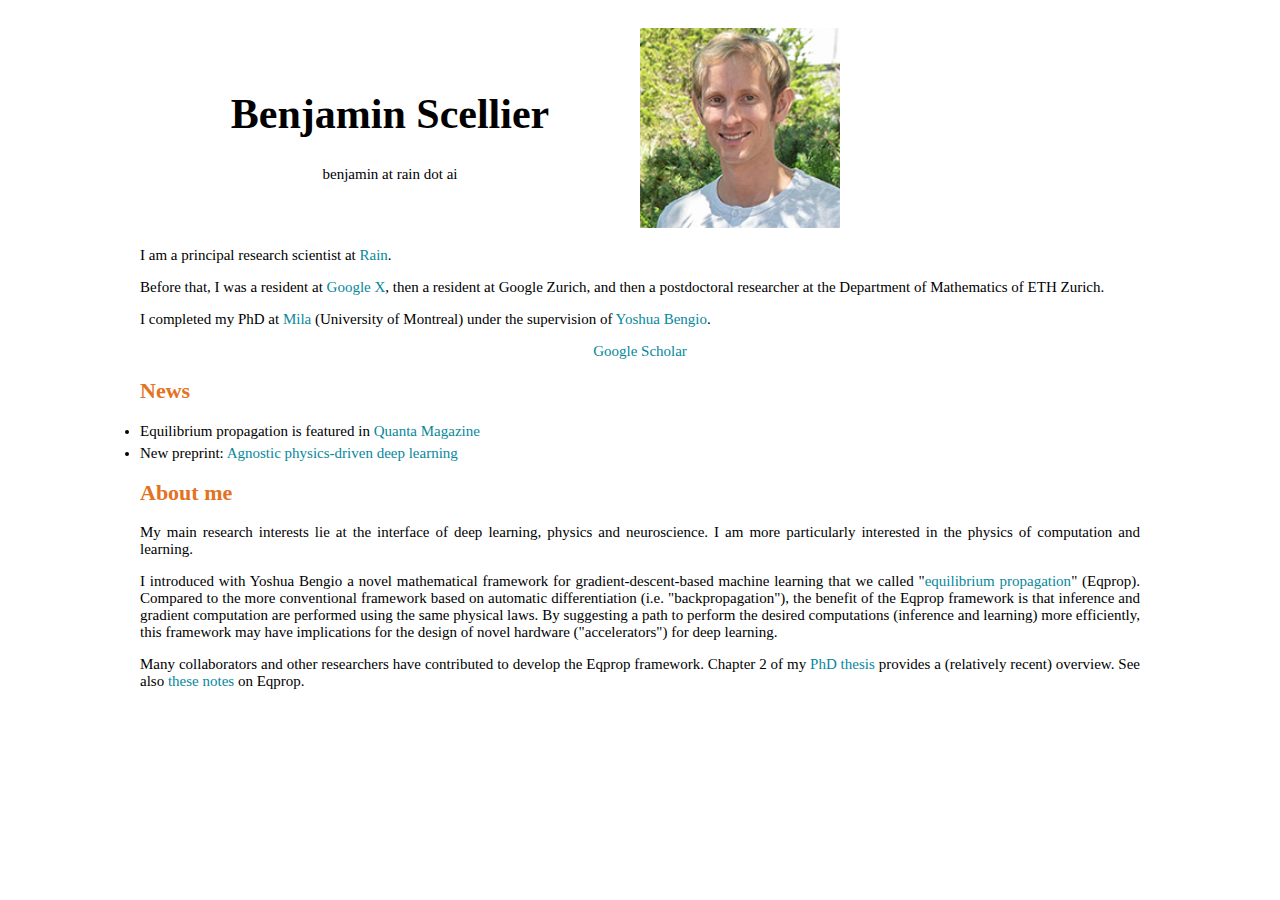
==== index.html @ 1b03ac94 "remobe blue-link" ====
<!DOCTYPE html>
<html>
<head>
    <meta charset="windows-1252">
    <meta name="viewport" content="width=device-width, initial-scale=1">
    <title>Benjamin Scellier</title>
    <link href="styles.css" rel="stylesheet" type="text/css">
</head>
<body>
    <div class="container">
        <div class="header-section">
            <div class="header-text">
                <h1>Benjamin Scellier</h1>
                <p>benjamin at rain dot ai</p>
            </div>
            <div class="header-image">
                <img src="./img.jpg" alt="Profile Picture" width="200" height="200">
            </div>
        </div>
        <div>
            <p>I am a principal research scientist at  <a href="https://rain.ai/">Rain</a>.</p>
            <p>Before that, I was a resident at <a href="https://x.company/">Google X</a>, then a resident at Google Zurich, and then a postdoctoral researcher at the Department of Mathematics of ETH Zurich.</p>
            <p>I completed my PhD at <a href="https://mila.quebec/en/">Mila</a> (University of Montreal) under the supervision of <a href="https://yoshuabengio.org/">Yoshua Bengio</a>.</p>
        </div>
        <div align="center">
            <a href="https://scholar.google.com/citations?user=GWyeAskAAAAJ&hl=en">Google Scholar</a>
        </div>
        <div class="news-section">
            <h2>News</h2>
              <li> Equilibrium propagation is featured in <a href="https://www.quantamagazine.org/how-to-make-the-universe-think-for-us-20220531/"> Quanta Magazine</a></li>
              <li> New preprint: <a href="https://arxiv.org/abs/2205.15021">Agnostic physics-driven deep learning</a></li>
        </div>
        <div class="about-section">
            <h2>About me</h2>
            <p>My main research interests lie at the interface of deep learning, physics and neuroscience. I am more particularly interested in the physics of computation and learning.</p>
            <p>I introduced with Yoshua Bengio a novel mathematical framework for gradient-descent-based machine learning that we called "<a href="https://www.frontiersin.org/articles/10.3389/fncom.2017.00024/full">equilibrium propagation</a>" (Eqprop). Compared to the more conventional framework based on automatic differentiation (i.e. "backpropagation"), the benefit of the Eqprop framework is that inference and gradient computation are performed using the same physical laws. By suggesting a path to perform the desired computations (inference and learning) more efficiently, this framework may have implications for the design of novel hardware ("accelerators") for deep learning.</p>
            <p>Many collaborators and other researchers have contributed to develop the Eqprop framework.
            Chapter 2 of my <a href="https://papyrus.bib.umontreal.ca/xmlui/handle/1866/25593">PhD thesis</a> provides a (relatively recent) overview. See also <a href="eqprop/eqprop.html">these notes</a> on Eqprop.
            <!╌-See also Agostic Eqprop (AEqprop), a novel physical learning algorithm that overcome several of the limitations of Eqprop.-->
            </p>
        </div>
    </div>
</body>
</html>
---- styles.css ----
a {
color: #07889b;
text-decoration: none;
}

a:focus,
a:hover {
color: #e37222;
}

body,
p,
a,
strong {
font-family: "TeXGyrePagella", "Palatino Linotype", "Book Antiqua", Palatino, serif;
font-size: 15px;
}

.news-section li {
margin-bottom: 5px;
}

.fade {
transition: opacity 0.2s ease-in-out;
}

.main-table {
width: 100%;
max-width: 800px;
}

@media (max-width: 800px) {
.main-table {
display: flex;
flex-direction: column;
align-items: center;
}

.main-table td {
display: block;
width: 100%;
}
}

@media (max-width: 800px) {
.container {
padding: 10px;
}
}

.container {
max-width: 1000px;
margin: 0 auto;
padding: 20px;
text-align: justify;
}

.header-section {
display: flex;
justify-content: center;
align-items: center;
}

.header-text {
flex: 1;
text-align: center;
}

.header-image {
flex: 1;
}

h1 {
font-size: 42px;
}

h2 {
font-size: 22px;
color: #e37222;
}
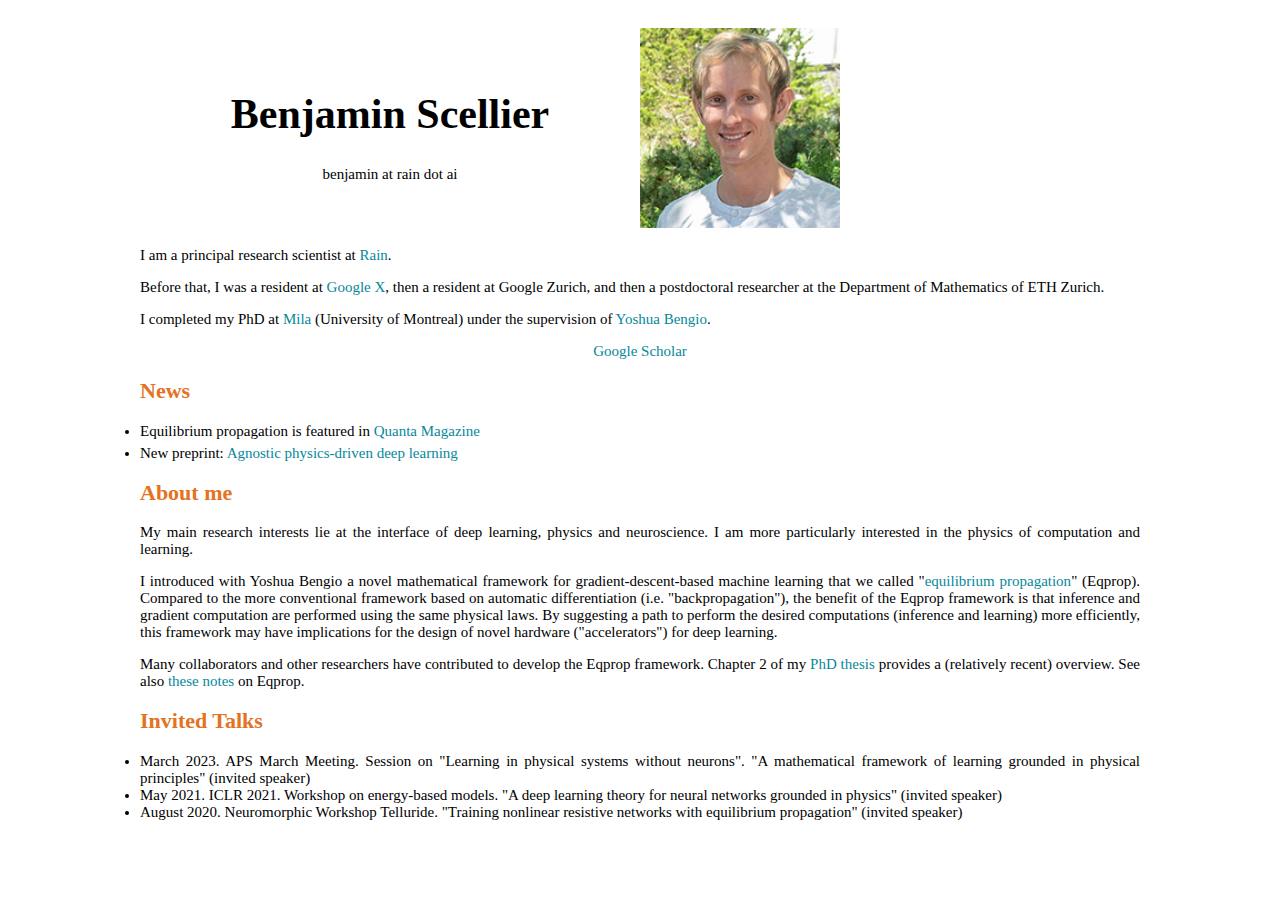
==== commit 2b2be0d6: "invited talks section" ====
--- a/index.html
+++ b/index.html
@@ -39,6 +39,12 @@
             <!╌-See also Agostic Eqprop (AEqprop), a novel physical learning algorithm that overcome several of the limitations of Eqprop.-->
             </p>
         </div>
+        <div>
+            <h2>Invited Talks</h2>
+            <li>March 2023. APS March Meeting. Session on "Learning in physical systems without neurons". "A mathematical framework of learning grounded in physical principles" (invited speaker)</li>
+            <li>May 2021. ICLR 2021. Workshop on energy-based models. "A deep learning theory for neural networks grounded in physics" (invited speaker)</li>
+            <li>August 2020. Neuromorphic Workshop Telluride. "Training nonlinear resistive networks with equilibrium propagation" (invited speaker)</li>
+        </div>
     </div>
 </body>
 </html>--- a/styles.css
+++ b/styles.css
@@ -1,80 +1,52 @@
 a {
-color: #07889b;
-text-decoration: none;
+  color: #07889b;
+  text-decoration: none;
 }
 
 a:focus,
 a:hover {
-color: #e37222;
+  color: #e37222;
 }
 
 body,
 p,
 a,
 strong {
-font-family: "TeXGyrePagella", "Palatino Linotype", "Book Antiqua", Palatino, serif;
-font-size: 15px;
+  font-family: "TeXGyrePagella", "Palatino Linotype", "Book Antiqua", Palatino, serif;
+  font-size: 15px;
 }
 
 .news-section li {
-margin-bottom: 5px;
-}
-
-.fade {
-transition: opacity 0.2s ease-in-out;
-}
-
-.main-table {
-width: 100%;
-max-width: 800px;
-}
-
-@media (max-width: 800px) {
-.main-table {
-display: flex;
-flex-direction: column;
-align-items: center;
-}
-
-.main-table td {
-display: block;
-width: 100%;
-}
-}
-
-@media (max-width: 800px) {
-.container {
-padding: 10px;
-}
+  margin-bottom: 5px;
 }
 
 .container {
-max-width: 1000px;
-margin: 0 auto;
-padding: 20px;
-text-align: justify;
+  max-width: 1000px;
+  margin: 0 auto;
+  padding: 20px;
+  text-align: justify;
 }
 
 .header-section {
-display: flex;
-justify-content: center;
-align-items: center;
+  display: flex;
+  justify-content: center;
+  align-items: center;
 }
 
 .header-text {
-flex: 1;
-text-align: center;
+  flex: 1;
+  text-align: center;
 }
 
 .header-image {
-flex: 1;
+  flex: 1;
 }
 
 h1 {
-font-size: 42px;
+  font-size: 42px;
 }
 
 h2 {
-font-size: 22px;
-color: #e37222;
-}+  font-size: 22px;
+  color: #e37222;
+}
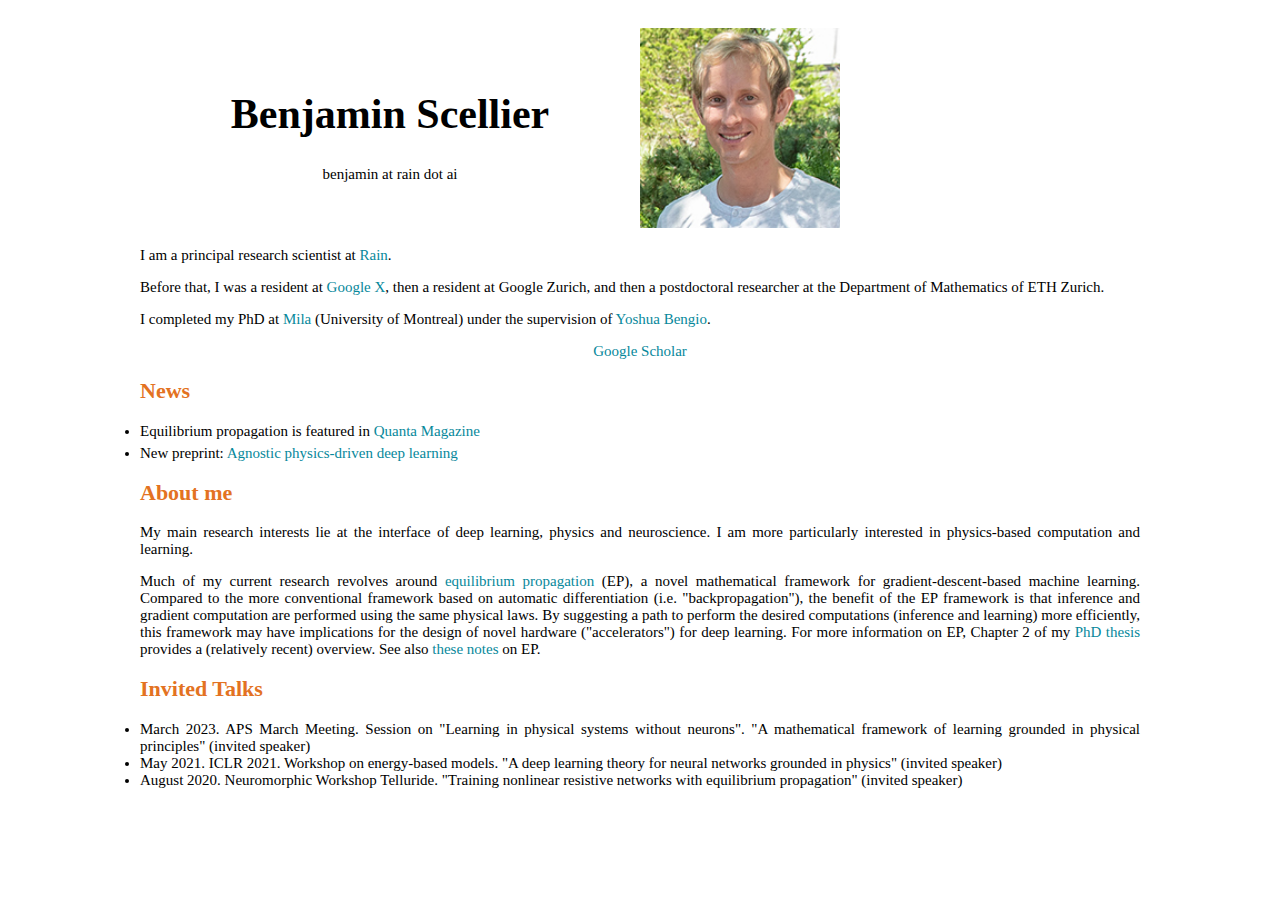
==== commit 0f595590: "update" ====
--- a/index.html
+++ b/index.html
@@ -32,11 +32,8 @@
         </div>
         <div class="about-section">
             <h2>About me</h2>
-            <p>My main research interests lie at the interface of deep learning, physics and neuroscience. I am more particularly interested in the physics of computation and learning.</p>
-            <p>I introduced with Yoshua Bengio a novel mathematical framework for gradient-descent-based machine learning that we called "<a href="https://www.frontiersin.org/articles/10.3389/fncom.2017.00024/full">equilibrium propagation</a>" (Eqprop). Compared to the more conventional framework based on automatic differentiation (i.e. "backpropagation"), the benefit of the Eqprop framework is that inference and gradient computation are performed using the same physical laws. By suggesting a path to perform the desired computations (inference and learning) more efficiently, this framework may have implications for the design of novel hardware ("accelerators") for deep learning.</p>
-            <p>Many collaborators and other researchers have contributed to develop the Eqprop framework.
-            Chapter 2 of my <a href="https://papyrus.bib.umontreal.ca/xmlui/handle/1866/25593">PhD thesis</a> provides a (relatively recent) overview. See also <a href="eqprop/eqprop.html">these notes</a> on Eqprop.
-            <!╌-See also Agostic Eqprop (AEqprop), a novel physical learning algorithm that overcome several of the limitations of Eqprop.-->
+            <p>My main research interests lie at the interface of deep learning, physics and neuroscience. I am more particularly interested in physics-based computation and learning.</p>
+            <p>Much of my current research revolves around <a href="https://www.frontiersin.org/articles/10.3389/fncom.2017.00024/full">equilibrium propagation</a> (EP), a novel mathematical framework for gradient-descent-based machine learning. Compared to the more conventional framework based on automatic differentiation (i.e. "backpropagation"), the benefit of the EP framework is that inference and gradient computation are performed using the same physical laws. By suggesting a path to perform the desired computations (inference and learning) more efficiently, this framework may have implications for the design of novel hardware ("accelerators") for deep learning. For more information on EP, Chapter 2 of my <a href="https://papyrus.bib.umontreal.ca/xmlui/handle/1866/25593">PhD thesis</a> provides a (relatively recent) overview. See also <a href="eqprop/eqprop.html">these notes</a> on EP.
             </p>
         </div>
         <div>
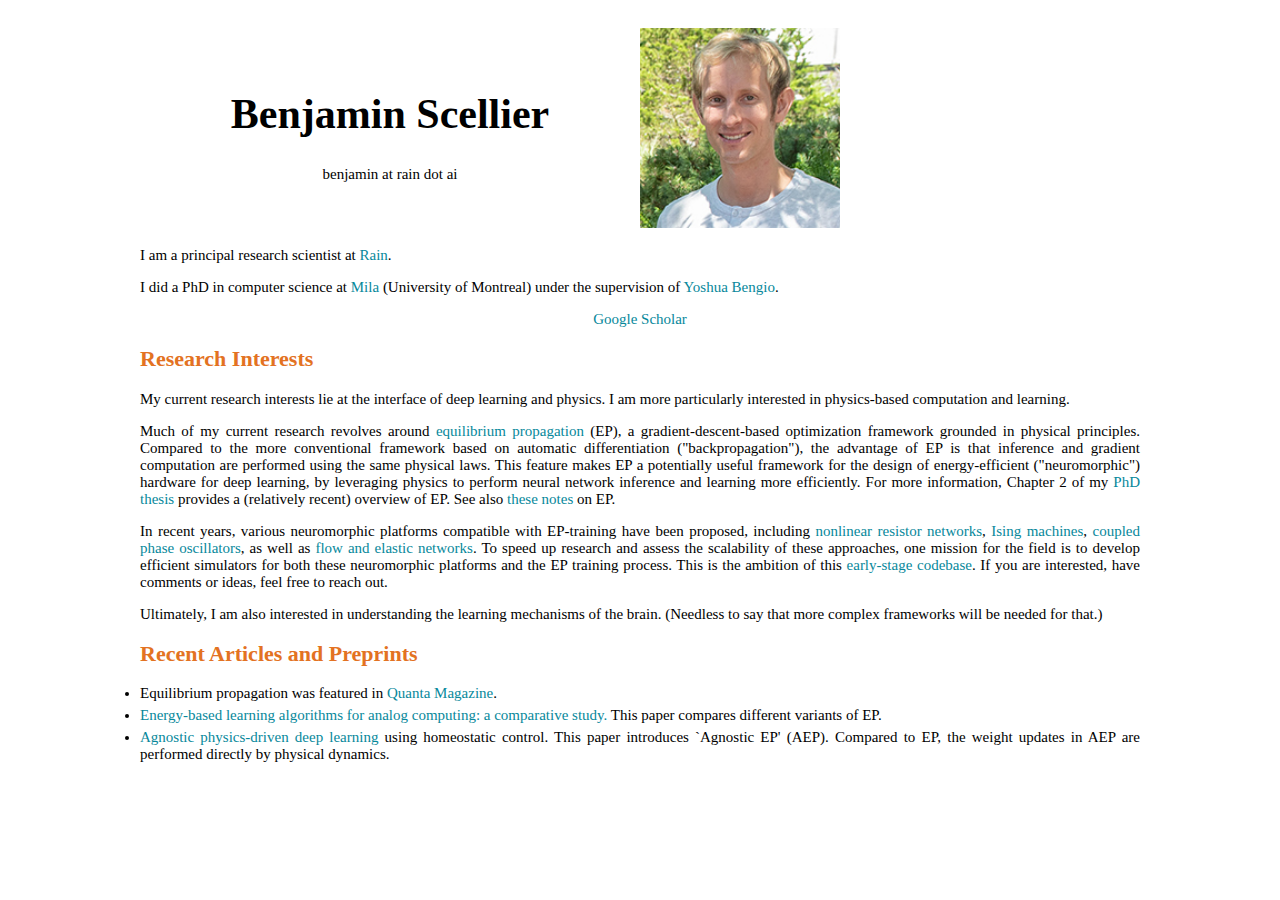
==== commit 4a6926a5: "Link to codebase" ====
--- a/index.html
+++ b/index.html
@@ -19,29 +19,45 @@
         </div>
         <div>
             <p>I am a principal research scientist at  <a href="https://rain.ai/">Rain</a>.</p>
+            <!--
             <p>Before that, I was a resident at <a href="https://x.company/">Google X</a>, then a resident at Google Zurich, and then a postdoctoral researcher at the Department of Mathematics of ETH Zurich.</p>
-            <p>I completed my PhD at <a href="https://mila.quebec/en/">Mila</a> (University of Montreal) under the supervision of <a href="https://yoshuabengio.org/">Yoshua Bengio</a>.</p>
+            -->
+            <p>I did a PhD in computer science at <a href="https://mila.quebec/en/">Mila</a> (University of Montreal) under the supervision of <a href="https://yoshuabengio.org/">Yoshua Bengio</a>.</p>
         </div>
         <div align="center">
             <a href="https://scholar.google.com/citations?user=GWyeAskAAAAJ&hl=en">Google Scholar</a>
         </div>
-        <div class="news-section">
-            <h2>News</h2>
-              <li> Equilibrium propagation is featured in <a href="https://www.quantamagazine.org/how-to-make-the-universe-think-for-us-20220531/"> Quanta Magazine</a></li>
-              <li> New preprint: <a href="https://arxiv.org/abs/2205.15021">Agnostic physics-driven deep learning</a></li>
-        </div>
         <div class="about-section">
-            <h2>About me</h2>
-            <p>My main research interests lie at the interface of deep learning, physics and neuroscience. I am more particularly interested in physics-based computation and learning.</p>
-            <p>Much of my current research revolves around <a href="https://www.frontiersin.org/articles/10.3389/fncom.2017.00024/full">equilibrium propagation</a> (EP), a novel mathematical framework for gradient-descent-based machine learning. Compared to the more conventional framework based on automatic differentiation (i.e. "backpropagation"), the benefit of the EP framework is that inference and gradient computation are performed using the same physical laws. By suggesting a path to perform the desired computations (inference and learning) more efficiently, this framework may have implications for the design of novel hardware ("accelerators") for deep learning. For more information on EP, Chapter 2 of my <a href="https://papyrus.bib.umontreal.ca/xmlui/handle/1866/25593">PhD thesis</a> provides a (relatively recent) overview. See also <a href="eqprop/eqprop.html">these notes</a> on EP.
+            <h2>Research Interests</h2>
+            <p>My current research interests lie at the interface of deep learning and physics. I am more particularly interested in physics-based computation and learning.</p>
+            <p>Much of my current research revolves around <a href="https://www.frontiersin.org/articles/10.3389/fncom.2017.00024/full">equilibrium propagation</a> (EP), a gradient-descent-based optimization framework grounded in physical principles. Compared to the more conventional framework based on automatic differentiation ("backpropagation"), the advantage of EP is that inference and gradient computation are performed using the same physical laws. This feature makes EP a potentially useful framework for the design of energy-efficient ("neuromorphic") hardware for deep learning, by leveraging physics to perform neural network inference and learning more efficiently. For more information, Chapter 2 of my <a href="https://papyrus.bib.umontreal.ca/xmlui/handle/1866/25593">PhD thesis</a> provides a (relatively recent) overview of EP. See also <a href="eqprop/eqprop.html">these notes</a> on EP.</p>
+            <p>
+            In recent years, various neuromorphic platforms compatible with EP-training have been proposed, including <a href="https://arxiv.org/abs/2006.01981">nonlinear resistor networks</a>, <a href="https://arxiv.org/abs/2305.18321">Ising machines</a>, <a href="https://arxiv.org/abs/2402.08579">coupled phase oscillators</a>, as well as <a href="https://journals.aps.org/prx/abstract/10.1103/PhysRevX.11.021045">flow and elastic networks</a>.
+            <!--
+            Experimental realizations of learning schemes closely related to EP have also been performed on resistor networks, memristor crossbars and elastic networks.
+            -->
+            To speed up research and assess the scalability of these approaches, one mission for the field is to develop efficient simulators for both these neuromorphic platforms and the EP training process. This is the ambition of this <a href="https://github.com/rain-neuromorphics/energy-based-learning">early-stage codebase</a>. If you are interested, have comments or ideas, feel free to reach out.
+            </p>
+            <p>
+            Ultimately, I am also interested in understanding the learning mechanisms of the brain. (Needless to say that more complex frameworks will be needed for that.)
             </p>
         </div>
+        <div class="news-section">
+            <h2>Recent Articles and Preprints</h2>
+              <li> Equilibrium propagation was featured in <a href="https://www.quantamagazine.org/how-to-make-the-universe-think-for-us-20220531/"> Quanta Magazine</a>.</li>
+              <li> <a href="https://arxiv.org/abs/2312.15021">Energy-based learning algorithms for analog computing: a comparative study.</a> This paper compares different variants of EP.</li>
+              <li> <a href="https://arxiv.org/abs/2205.15021">Agnostic physics-driven deep learning</a> using homeostatic control. This paper introduces `Agnostic EP' (AEP). Compared to EP, the weight updates in AEP are performed directly by physical dynamics.</li>
+        </div>
+        <!--
         <div>
             <h2>Invited Talks</h2>
-            <li>March 2023. APS March Meeting. Session on "Learning in physical systems without neurons". "A mathematical framework of learning grounded in physical principles" (invited speaker)</li>
-            <li>May 2021. ICLR 2021. Workshop on energy-based models. "A deep learning theory for neural networks grounded in physics" (invited speaker)</li>
-            <li>August 2020. Neuromorphic Workshop Telluride. "Training nonlinear resistive networks with equilibrium propagation" (invited speaker)</li>
+            <li>January 2024. Aspen Winter Conference "Computing with Physical Systems". Invited speaker.</li>
+            <li>September 2023. Max Planck Institute for the Science of Light. Frontiers of Neuromorphic Computing Workshop. Invited speaker.</li>
+            <li>March 2023. APS March Meeting. Session on "Learning in physical systems without neurons". Invited speaker.</li>
+            <li>May 2021. ICLR Workshop on "Energy-based models". Invited speaker.</li>
+            <li>August 2020. Neuromorphic Workshop Telluride. Invited speaker.</li>
         </div>
+        -->
     </div>
 </body>
 </html>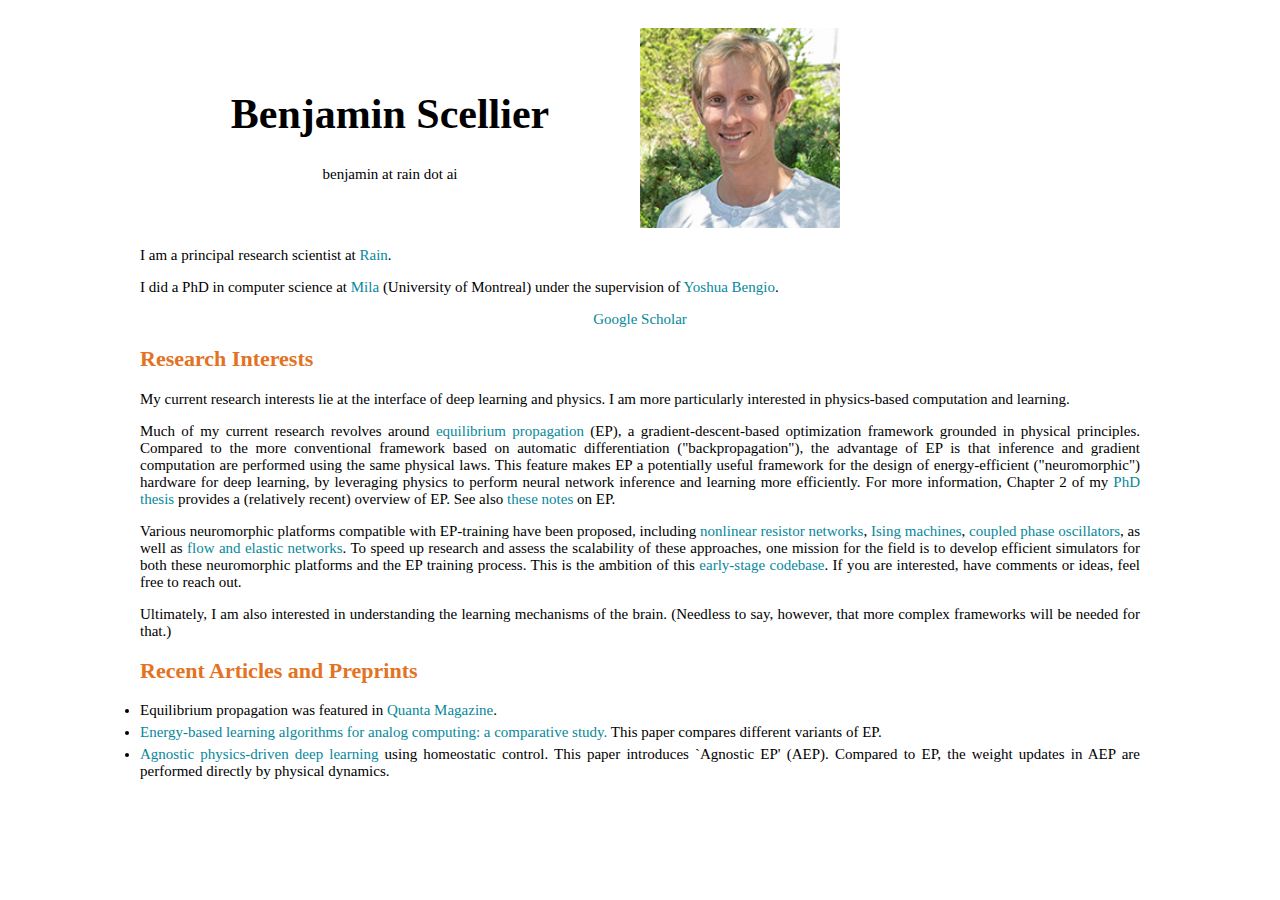
==== commit cb64b982: "update" ====
--- a/index.html
+++ b/index.html
@@ -32,26 +32,26 @@
             <p>My current research interests lie at the interface of deep learning and physics. I am more particularly interested in physics-based computation and learning.</p>
             <p>Much of my current research revolves around <a href="https://www.frontiersin.org/articles/10.3389/fncom.2017.00024/full">equilibrium propagation</a> (EP), a gradient-descent-based optimization framework grounded in physical principles. Compared to the more conventional framework based on automatic differentiation ("backpropagation"), the advantage of EP is that inference and gradient computation are performed using the same physical laws. This feature makes EP a potentially useful framework for the design of energy-efficient ("neuromorphic") hardware for deep learning, by leveraging physics to perform neural network inference and learning more efficiently. For more information, Chapter 2 of my <a href="https://papyrus.bib.umontreal.ca/xmlui/handle/1866/25593">PhD thesis</a> provides a (relatively recent) overview of EP. See also <a href="eqprop/eqprop.html">these notes</a> on EP.</p>
             <p>
-            In recent years, various neuromorphic platforms compatible with EP-training have been proposed, including <a href="https://arxiv.org/abs/2006.01981">nonlinear resistor networks</a>, <a href="https://arxiv.org/abs/2305.18321">Ising machines</a>, <a href="https://arxiv.org/abs/2402.08579">coupled phase oscillators</a>, as well as <a href="https://journals.aps.org/prx/abstract/10.1103/PhysRevX.11.021045">flow and elastic networks</a>.
+            Various neuromorphic platforms compatible with EP-training have been proposed, including <a href="https://arxiv.org/abs/2006.01981">nonlinear resistor networks</a>, <a href="https://arxiv.org/abs/2305.18321">Ising machines</a>, <a href="https://arxiv.org/abs/2402.08579">coupled phase oscillators</a>, as well as <a href="https://journals.aps.org/prx/abstract/10.1103/PhysRevX.11.021045">flow and elastic networks</a>.
             <!--
             Experimental realizations of learning schemes closely related to EP have also been performed on resistor networks, memristor crossbars and elastic networks.
             -->
             To speed up research and assess the scalability of these approaches, one mission for the field is to develop efficient simulators for both these neuromorphic platforms and the EP training process. This is the ambition of this <a href="https://github.com/rain-neuromorphics/energy-based-learning">early-stage codebase</a>. If you are interested, have comments or ideas, feel free to reach out.
             </p>
             <p>
-            Ultimately, I am also interested in understanding the learning mechanisms of the brain. (Needless to say that more complex frameworks will be needed for that.)
+            Ultimately, I am also interested in understanding the learning mechanisms of the brain. (Needless to say, however, that more complex frameworks will be needed for that.)
             </p>
         </div>
         <div class="news-section">
             <h2>Recent Articles and Preprints</h2>
-              <li> Equilibrium propagation was featured in <a href="https://www.quantamagazine.org/how-to-make-the-universe-think-for-us-20220531/"> Quanta Magazine</a>.</li>
-              <li> <a href="https://arxiv.org/abs/2312.15021">Energy-based learning algorithms for analog computing: a comparative study.</a> This paper compares different variants of EP.</li>
+              <li> Equilibrium propagation was featured in <a href="https://www.quantamagazine.org/how-to-make-the-universe-think-for-us-20220531/">Quanta Magazine</a>.</li>
+              <li> <a href="https://proceedings.neurips.cc/paper_files/paper/2023/hash/a52b0d191b619477cc798d544f4f0e4b-Abstract-Conference.html">Energy-based learning algorithms for analog computing: a comparative study.</a> This paper compares different variants of EP.</li>
               <li> <a href="https://arxiv.org/abs/2205.15021">Agnostic physics-driven deep learning</a> using homeostatic control. This paper introduces `Agnostic EP' (AEP). Compared to EP, the weight updates in AEP are performed directly by physical dynamics.</li>
         </div>
         <!--
         <div>
             <h2>Invited Talks</h2>
-            <li>January 2024. Aspen Winter Conference "Computing with Physical Systems". Invited speaker.</li>
+            <li>January 2024. <a href="https://mcmahon.aep.cornell.edu/aspen/2024/">Aspen Winter Conference "Computing with Physical Systems"</a> . Invited speaker.</li>
             <li>September 2023. Max Planck Institute for the Science of Light. Frontiers of Neuromorphic Computing Workshop. Invited speaker.</li>
             <li>March 2023. APS March Meeting. Session on "Learning in physical systems without neurons". Invited speaker.</li>
             <li>May 2021. ICLR Workshop on "Energy-based models". Invited speaker.</li>
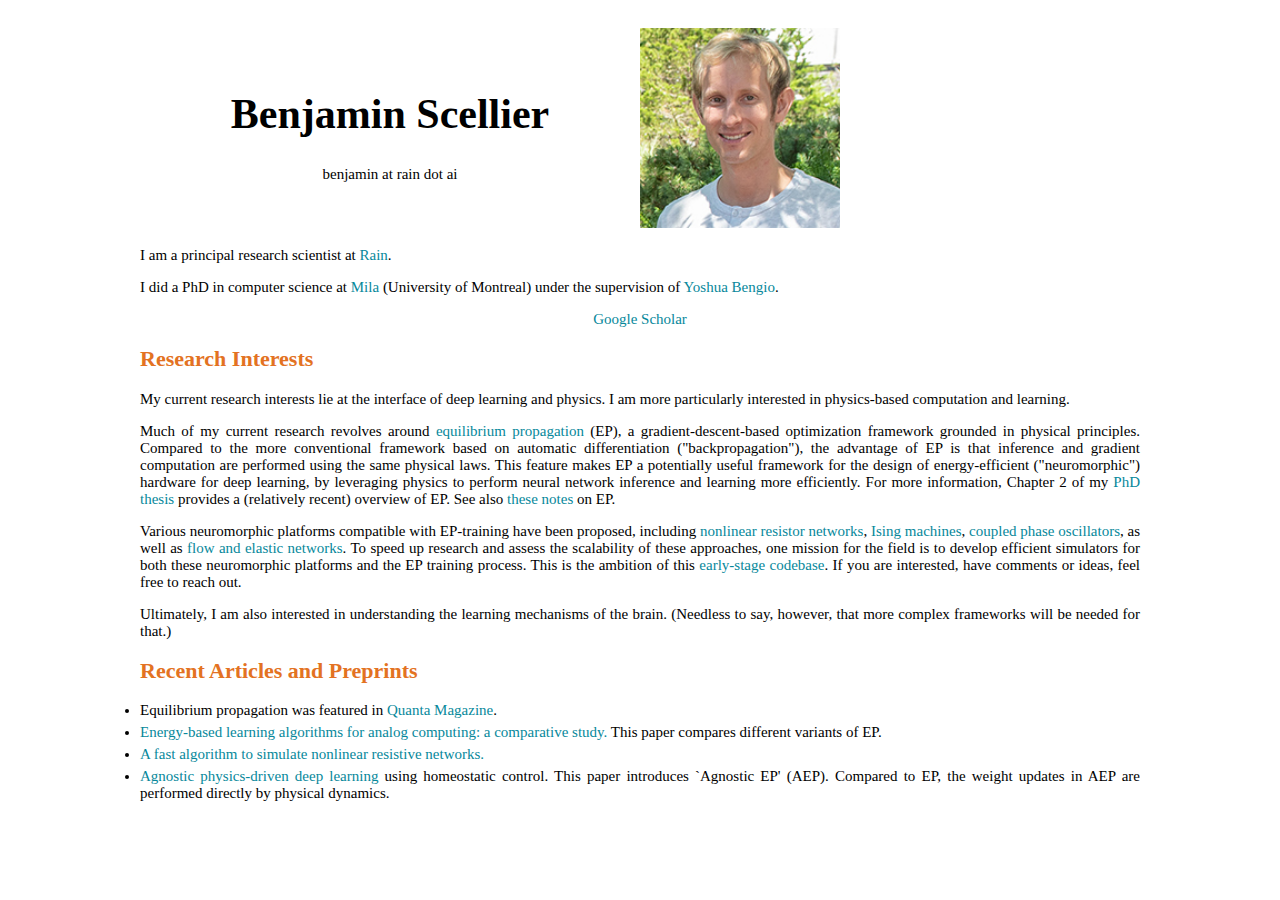
==== commit 0dc39759: "update" ====
--- a/index.html
+++ b/index.html
@@ -46,6 +46,7 @@
             <h2>Recent Articles and Preprints</h2>
               <li> Equilibrium propagation was featured in <a href="https://www.quantamagazine.org/how-to-make-the-universe-think-for-us-20220531/">Quanta Magazine</a>.</li>
               <li> <a href="https://proceedings.neurips.cc/paper_files/paper/2023/hash/a52b0d191b619477cc798d544f4f0e4b-Abstract-Conference.html">Energy-based learning algorithms for analog computing: a comparative study.</a> This paper compares different variants of EP.</li>
+              <li> <a href="https://proceedings.mlr.press/v235/scellier24a.html">A fast algorithm to simulate nonlinear resistive networks.</a> </li>
               <li> <a href="https://arxiv.org/abs/2205.15021">Agnostic physics-driven deep learning</a> using homeostatic control. This paper introduces `Agnostic EP' (AEP). Compared to EP, the weight updates in AEP are performed directly by physical dynamics.</li>
         </div>
         <!--
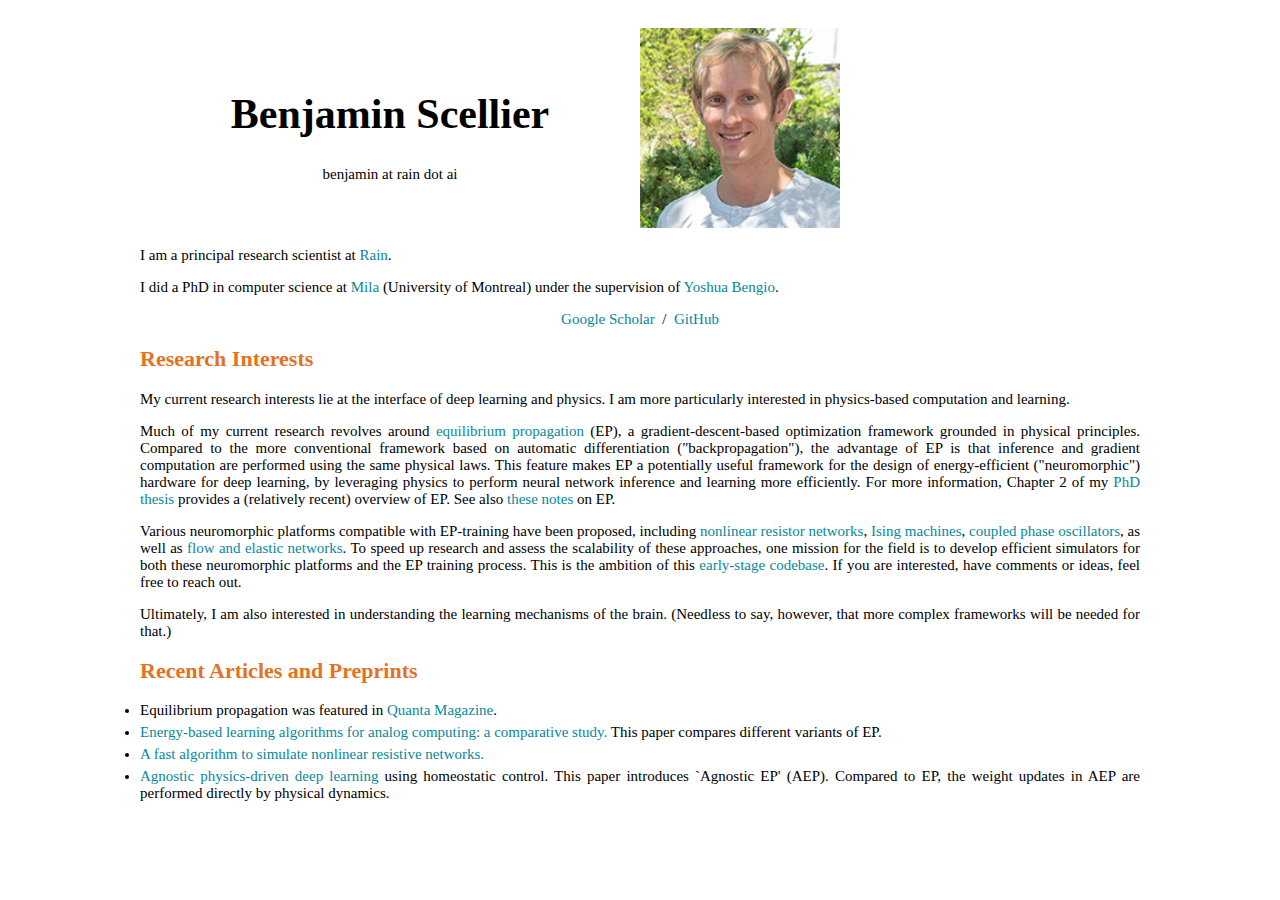
==== commit e31f8bf5: "update" ====
--- a/index.html
+++ b/index.html
@@ -25,7 +25,8 @@
             <p>I did a PhD in computer science at <a href="https://mila.quebec/en/">Mila</a> (University of Montreal) under the supervision of <a href="https://yoshuabengio.org/">Yoshua Bengio</a>.</p>
         </div>
         <div align="center">
-            <a href="https://scholar.google.com/citations?user=GWyeAskAAAAJ&hl=en">Google Scholar</a>
+            <a href="https://scholar.google.com/citations?user=GWyeAskAAAAJ&hl=en">Google Scholar</a> &nbsp;/&nbsp;
+            <a href="https://github.com/bscellier"> GitHub </a>
         </div>
         <div class="about-section">
             <h2>Research Interests</h2>
